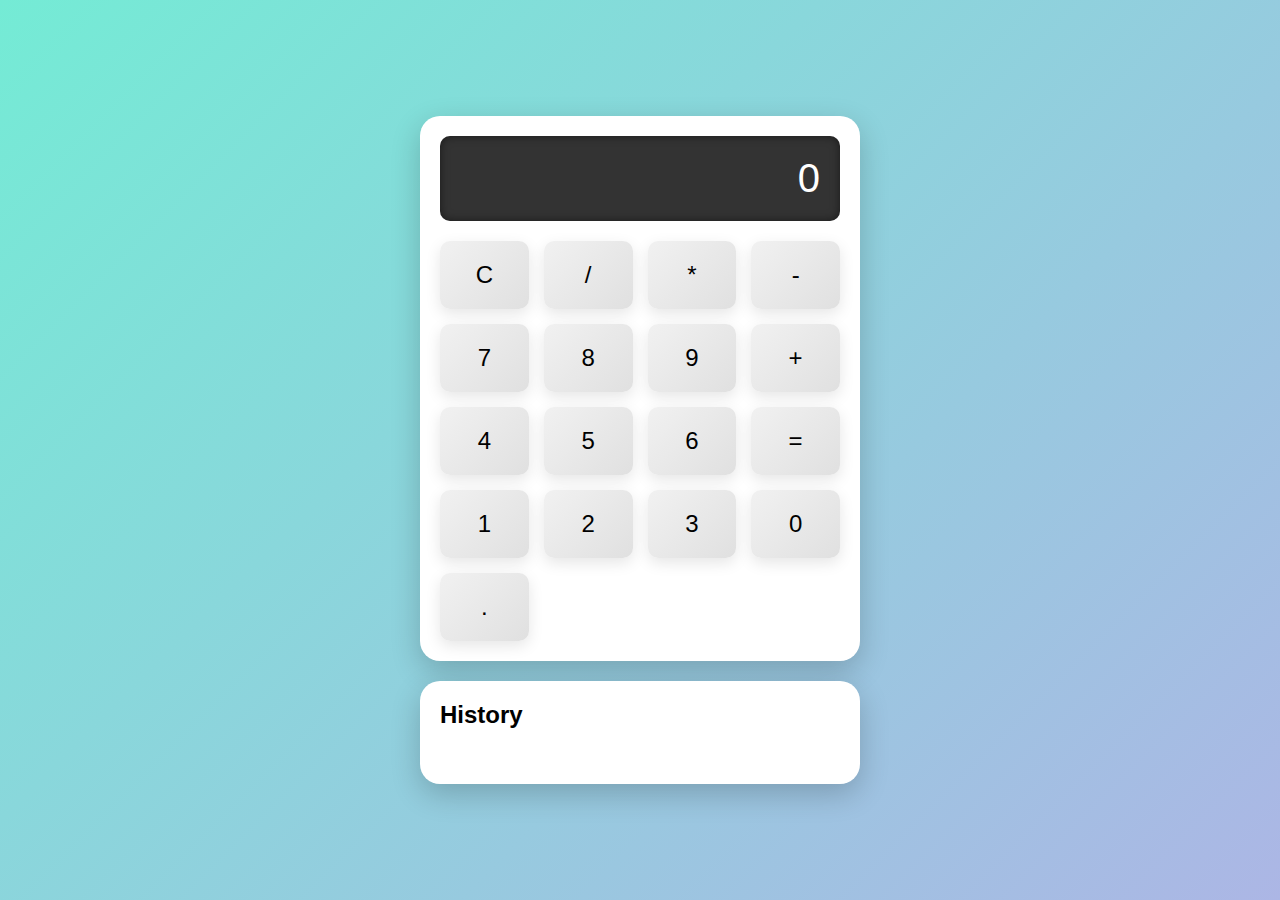
==== index.html @ 58b43858 "w" ====
<!DOCTYPE html>
<html lang="en">
<head>
    <meta charset="UTF-8">
    <meta name="viewport" content="width=device-width, initial-scale=1.0">
    <title>Fancy Calculator</title>
    <link rel="stylesheet" href="css/styles.css">
</head>
<body>
    <div class="calculator">
        <div class="display" id="display">0</div>
        <div class="buttons">
            <button class="btn" onclick="clearDisplay()">C</button>
            <button class="btn" onclick="appendToDisplay('/')">/</button>
            <button class="btn" onclick="appendToDisplay('*')">*</button>
            <button class="btn" onclick="appendToDisplay('-')">-</button>
            <button class="btn" onclick="appendToDisplay('7')">7</button>
            <button class="btn" onclick="appendToDisplay('8')">8</button>
            <button class="btn" onclick="appendToDisplay('9')">9</button>
            <button class="btn" onclick="appendToDisplay('+')">+</button>
            <button class="btn" onclick="appendToDisplay('4')">4</button>
            <button class="btn" onclick="appendToDisplay('5')">5</button>
            <button class="btn" onclick="appendToDisplay('6')">6</button>
            <button class="btn" onclick="calculateResult()">=</button>
            <button class="btn" onclick="appendToDisplay('1')">1</button>
            <button class="btn" onclick="appendToDisplay('2')">2</button>
            <button class="btn" onclick="appendToDisplay('3')">3</button>
            <button class="btn" onclick="appendToDisplay('0')">0</button>
            <button class="btn" onclick="appendToDisplay('.')">.</button>
        </div>
    </div>
    <div class="history">
        <h2>History</h2>
        <ul id="history-list"></ul>
    </div>
    <script src="js/script.js"></script>
</body>
</html>
---- css/styles.css ----
body {
    display: flex;
    justify-content: center;
    align-items: center;
    height: 100vh;
    background: linear-gradient(135deg, #74ebd5, #ACB6E5);
    margin: 0;
    font-family: 'Arial', sans-serif;
    flex-direction: column;
}

.calculator {
    background: #fff;
    padding: 20px;
    border-radius: 20px;
    box-shadow: 0 10px 30px rgba(0, 0, 0, 0.2);
    max-width: 400px;
    width: 100%;
    margin-bottom: 20px;
}

.display {
    font-size: 2.5em;
    padding: 20px;
    background: #333;
    color: #fff;
    border-radius: 10px;
    text-align: right;
    margin-bottom: 20px;
    box-shadow: inset 0 0 10px rgba(0, 0, 0, 0.5);
}

.buttons {
    display: grid;
    grid-template-columns: repeat(4, 1fr);
    gap: 15px;
}

.btn {
    padding: 20px;
    font-size: 1.5em;
    background: linear-gradient(135deg, #f1f1f1, #e0e0e0);
    border: none;
    border-radius: 10px;
    box-shadow: 0 5px 15px rgba(0, 0, 0, 0.1);
    transition: background 0.3s, transform 0.3s;
    cursor: pointer;
}

.btn:hover {
    background: linear-gradient(135deg, #e0e0e0, #d1d1d1);
    transform: translateY(-5px);
}

.btn:active {
    background: linear-gradient(135deg, #d1d1d1, #c2c2c2);
    box-shadow: inset 0 5px 10px rgba(0, 0, 0, 0.2);
    transform: translateY(0);
}

.btn:focus {
    outline: none;
    box-shadow: 0 0 10px rgba(0, 123, 255, 0.5);
}

.history {
    background: #fff;
    padding: 20px;
    border-radius: 20px;
    box-shadow: 0 10px 30px rgba(0, 0, 0, 0.2);
    max-width: 400px;
    width: 100%;
}

.history h2 {
    margin-top: 0;
}

#history-list {
    list-style-type: none;
    padding: 0;
    max-height: 200px;
    overflow-y: auto;
}

#history-list li {
    padding: 10px;
    border-bottom: 1px solid #ddd;
}
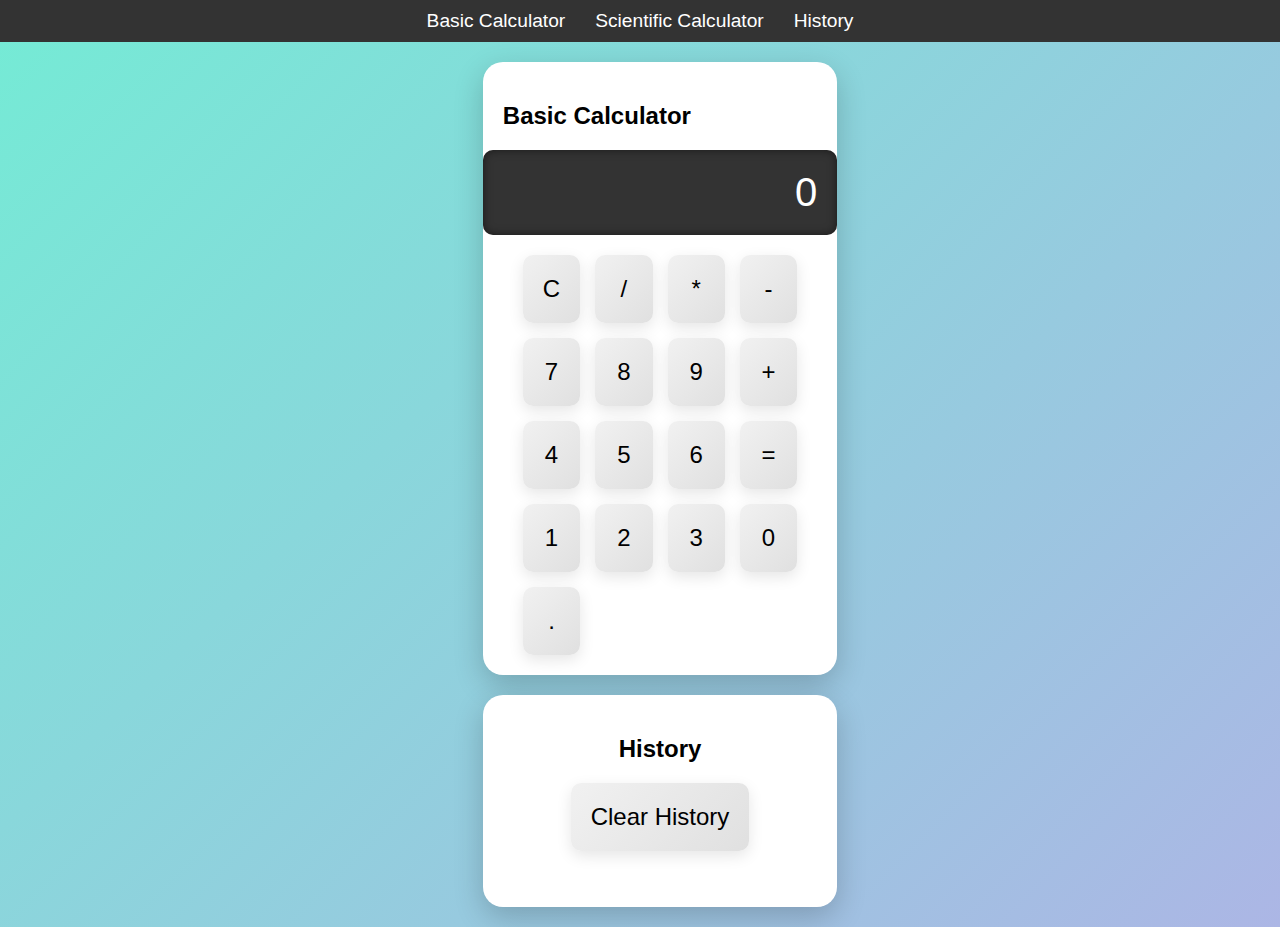
==== commit 4bec8a41: "w" ====
--- a/index.html
+++ b/index.html
@@ -3,36 +3,53 @@
 <head>
     <meta charset="UTF-8">
     <meta name="viewport" content="width=device-width, initial-scale=1.0">
-    <title>Fancy Calculator</title>
+    <title>Advanced Calculator</title>
     <link rel="stylesheet" href="css/styles.css">
 </head>
 <body>
-    <div class="calculator">
-        <div class="display" id="display">0</div>
-        <div class="buttons">
-            <button class="btn" onclick="clearDisplay()">C</button>
-            <button class="btn" onclick="appendToDisplay('/')">/</button>
-            <button class="btn" onclick="appendToDisplay('*')">*</button>
-            <button class="btn" onclick="appendToDisplay('-')">-</button>
-            <button class="btn" onclick="appendToDisplay('7')">7</button>
-            <button class="btn" onclick="appendToDisplay('8')">8</button>
-            <button class="btn" onclick="appendToDisplay('9')">9</button>
-            <button class="btn" onclick="appendToDisplay('+')">+</button>
-            <button class="btn" onclick="appendToDisplay('4')">4</button>
-            <button class="btn" onclick="appendToDisplay('5')">5</button>
-            <button class="btn" onclick="appendToDisplay('6')">6</button>
-            <button class="btn" onclick="calculateResult()">=</button>
-            <button class="btn" onclick="appendToDisplay('1')">1</button>
-            <button class="btn" onclick="appendToDisplay('2')">2</button>
-            <button class="btn" onclick="appendToDisplay('3')">3</button>
-            <button class="btn" onclick="appendToDisplay('0')">0</button>
-            <button class="btn" onclick="appendToDisplay('.')">.</button>
-        </div>
-    </div>
-    <div class="history">
-        <h2>History</h2>
-        <ul id="history-list"></ul>
-    </div>
+    <header>
+        <nav>
+            <ul>
+                <li><a href="#basic-calculator">Basic Calculator</a></li>
+                <li><a href="#scientific-calculator">Scientific Calculator</a></li>
+                <li><a href="#history">History</a></li>
+            </ul>
+        </nav>
+    </header>
+    <main>
+        <section id="basic-calculator" class="calculator-section">
+            <h2>Basic Calculator</h2>
+            <div class="calculator">
+                <div class="display" id="basic-display">0</div>
+                <div class="buttons">
+                    <button class="btn" onclick="clearDisplay('basic-display')">C</button>
+                    <button class="btn" onclick="appendToDisplay('basic-display', '/')">/</button>
+                    <button class="btn" onclick="appendToDisplay('basic-display', '*')">*</button>
+                    <button class="btn" onclick="appendToDisplay('basic-display', '-')">-</button>
+                    <button class="btn" onclick="appendToDisplay('basic-display', '7')">7</button>
+                    <button class="btn" onclick="appendToDisplay('basic-display', '8')">8</button>
+                    <button class="btn" onclick="appendToDisplay('basic-display', '9')">9</button>
+                    <button class="btn" onclick="appendToDisplay('basic-display', '+')">+</button>
+                    <button class="btn" onclick="appendToDisplay('basic-display', '4')">4</button>
+                    <button class="btn" onclick="appendToDisplay('basic-display', '5')">5</button>
+                    <button class="btn" onclick="appendToDisplay('basic-display', '6')">6</button>
+                    <button class="btn" onclick="calculateResult('basic-display')">=</button>
+                    <button class="btn" onclick="appendToDisplay('basic-display', '1')">1</button>
+                    <button class="btn" onclick="appendToDisplay('basic-display', '2')">2</button>
+                    <button class="btn" onclick="appendToDisplay('basic-display', '3')">3</button>
+                    <button class="btn" onclick="appendToDisplay('basic-display', '0')">0</button>
+                    <button class="btn" onclick="appendToDisplay('basic-display', '.')">.</button>
+                </div>
+            </div>
+        </section>
+        
+
+        <section id="history" class="history-section">
+            <h2>History</h2>
+            <button class="btn" onclick="clearHistory()">Clear History</button>
+            <ul id="history-list"></ul>
+        </section>
+    </main>
     <script src="js/script.js"></script>
 </body>
 </html>--- a/css/styles.css
+++ b/css/styles.css
@@ -1,22 +1,50 @@
 body {
     display: flex;
-    justify-content: center;
+    flex-direction: column;
     align-items: center;
-    height: 100vh;
-    background: linear-gradient(135deg, #74ebd5, #ACB6E5);
     margin: 0;
     font-family: 'Arial', sans-serif;
-    flex-direction: column;
+    background: linear-gradient(135deg, #74ebd5, #ACB6E5);
+}
+
+header {
+    width: 100%;
+    background: #333;
+    padding: 10px 0;
+}
+
+nav ul {
+    list-style: none;
+    display: flex;
+    justify-content: center;
+    padding: 0;
+    margin: 0;
+}
+
+nav ul li {
+    margin: 0 15px;
+}
+
+nav ul li a {
+    color: #fff;
+    text-decoration: none;
+    font-size: 1.2em;
+}
+
+.calculator-section, .history-section {
+    width: 100%;
+    max-width: 600px;
+    margin: 20px 0;
+    padding: 20px;
+    background: #fff;
+    border-radius: 20px;
+    box-shadow: 0 10px 30px rgba(0, 0, 0, 0.2);
 }
 
 .calculator {
-    background: #fff;
-    padding: 20px;
-    border-radius: 20px;
-    box-shadow: 0 10px 30px rgba(0, 0, 0, 0.2);
-    max-width: 400px;
-    width: 100%;
-    margin-bottom: 20px;
+    display: flex;
+    flex-direction: column;
+    align-items: center;
 }
 
 .display {
@@ -26,8 +54,9 @@
     color: #fff;
     border-radius: 10px;
     text-align: right;
+    width: 100%;
+    box-shadow: inset 0 0 10px rgba(0, 0, 0, 0.5);
     margin-bottom: 20px;
-    box-shadow: inset 0 0 10px rgba(0, 0, 0, 0.5);
 }
 
 .buttons {
@@ -63,17 +92,10 @@
     box-shadow: 0 0 10px rgba(0, 123, 255, 0.5);
 }
 
-.history {
-    background: #fff;
-    padding: 20px;
-    border-radius: 20px;
-    box-shadow: 0 10px 30px rgba(0, 0, 0, 0.2);
-    max-width: 400px;
-    width: 100%;
-}
-
-.history h2 {
-    margin-top: 0;
+.history-section {
+    display: flex;
+    flex-direction: column;
+    align-items: center;
 }
 
 #history-list {
@@ -81,6 +103,8 @@
     padding: 0;
     max-height: 200px;
     overflow-y: auto;
+    width: 100%;
+    margin-top: 20px;
 }
 
 #history-list li {
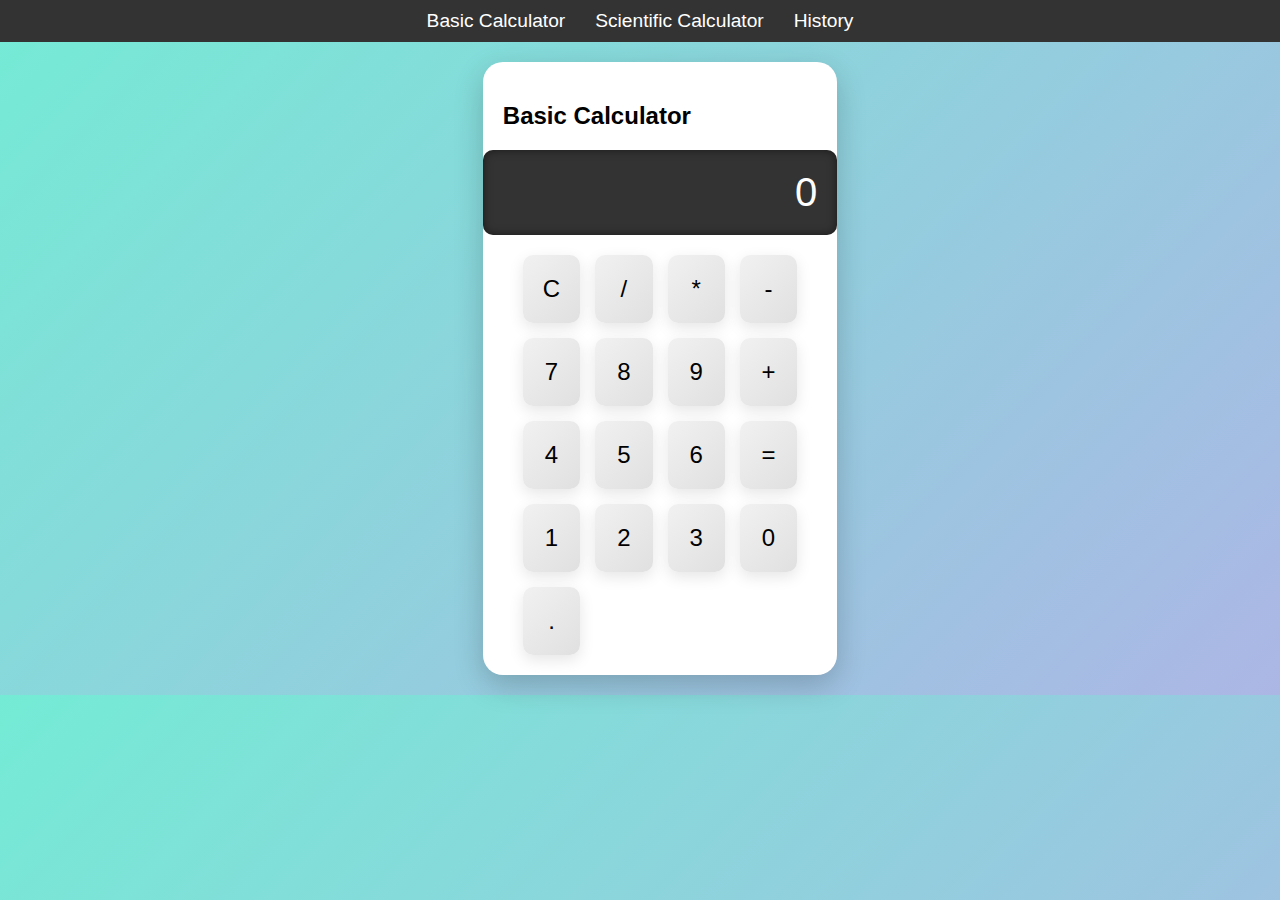
==== commit c315ed3f: "w" ====
--- a/index.html
+++ b/index.html
@@ -3,16 +3,16 @@
 <head>
     <meta charset="UTF-8">
     <meta name="viewport" content="width=device-width, initial-scale=1.0">
-    <title>Advanced Calculator</title>
+    <title>Basic Calculator</title>
     <link rel="stylesheet" href="css/styles.css">
 </head>
 <body>
     <header>
         <nav>
             <ul>
-                <li><a href="#basic-calculator">Basic Calculator</a></li>
-                <li><a href="#scientific-calculator">Scientific Calculator</a></li>
-                <li><a href="#history">History</a></li>
+                <li><a href="index.html">Basic Calculator</a></li>
+                <li><a href="zef.html">Scientific Calculator</a></li>
+                <li><a href="history.html">History</a></li>
             </ul>
         </nav>
     </header>
@@ -42,14 +42,7 @@
                 </div>
             </div>
         </section>
-        
-
-        <section id="history" class="history-section">
-            <h2>History</h2>
-            <button class="btn" onclick="clearHistory()">Clear History</button>
-            <ul id="history-list"></ul>
-        </section>
     </main>
     <script src="js/script.js"></script>
 </body>
-</html>+</html>
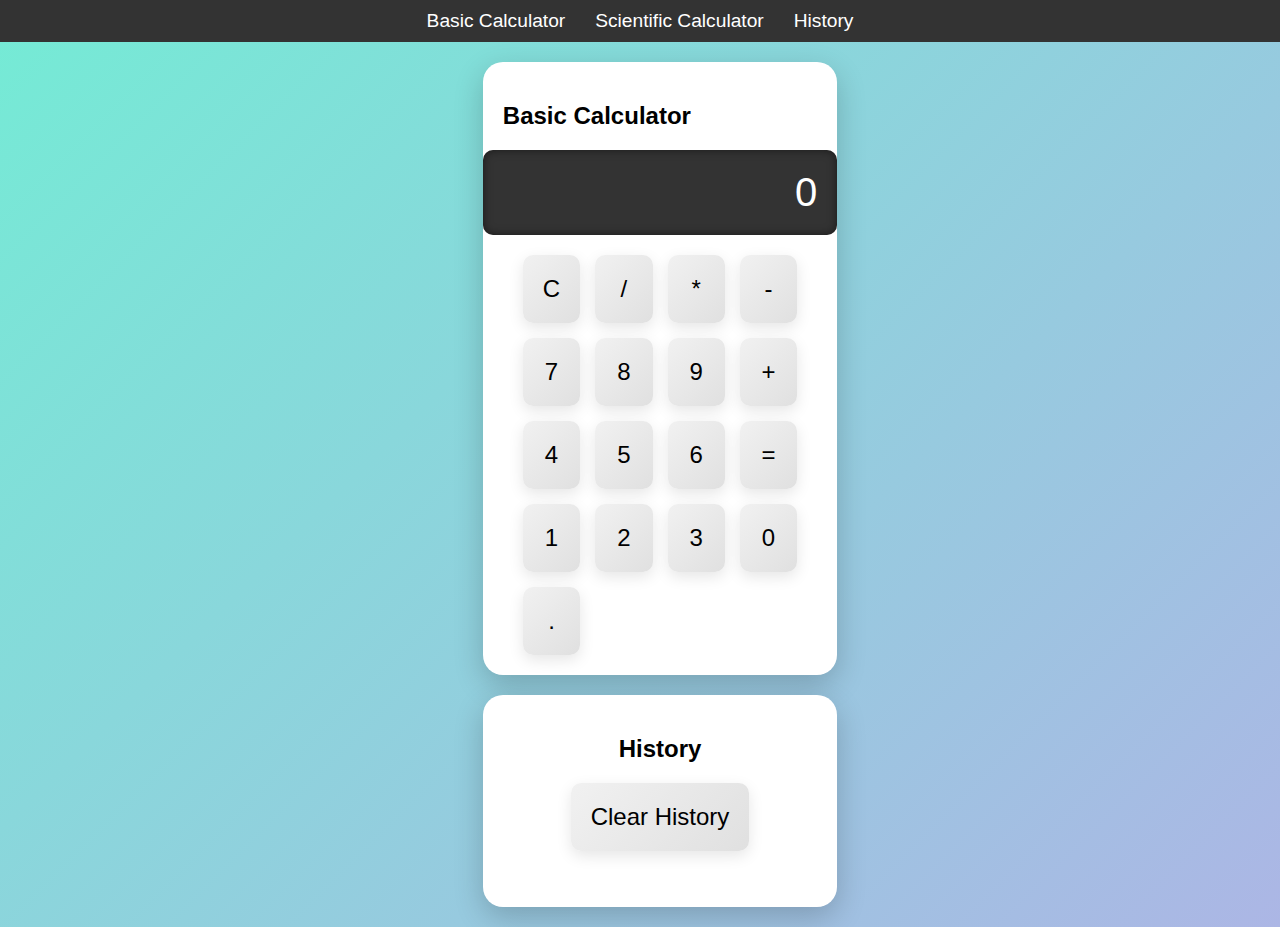
==== commit 18afe9a7: "Update index.html" ====
--- a/index.html
+++ b/index.html
@@ -12,7 +12,7 @@
             <ul>
                 <li><a href="index.html">Basic Calculator</a></li>
                 <li><a href="zef.html">Scientific Calculator</a></li>
-                <li><a href="history.html">History</a></li>
+                <li><a href="#history">History</a></li>
             </ul>
         </nav>
     </header>
@@ -42,6 +42,12 @@
                 </div>
             </div>
         </section>
+
+        <section id="history" class="history-section">
+            <h2>History</h2>
+            <button class="btn" onclick="clearHistory()">Clear History</button>
+            <ul id="history-list"></ul>
+        </section>
     </main>
     <script src="js/script.js"></script>
 </body>
